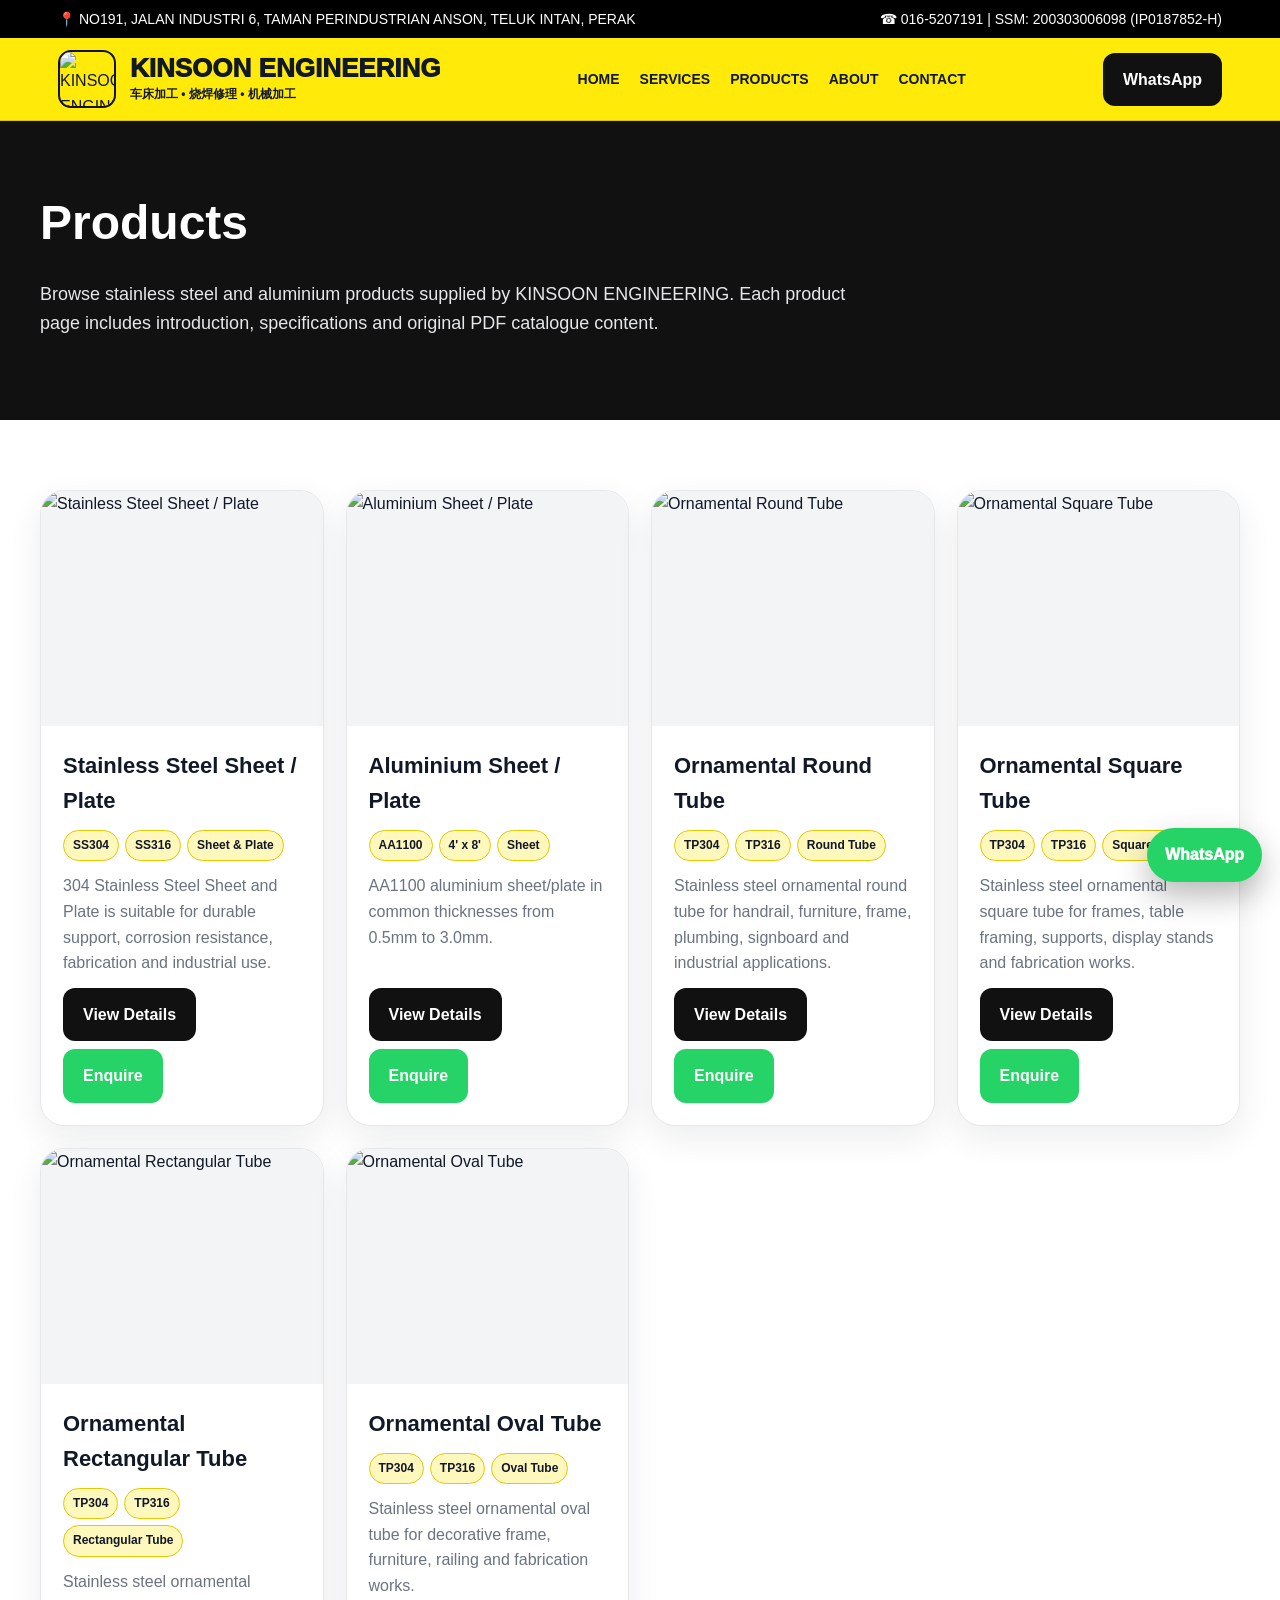
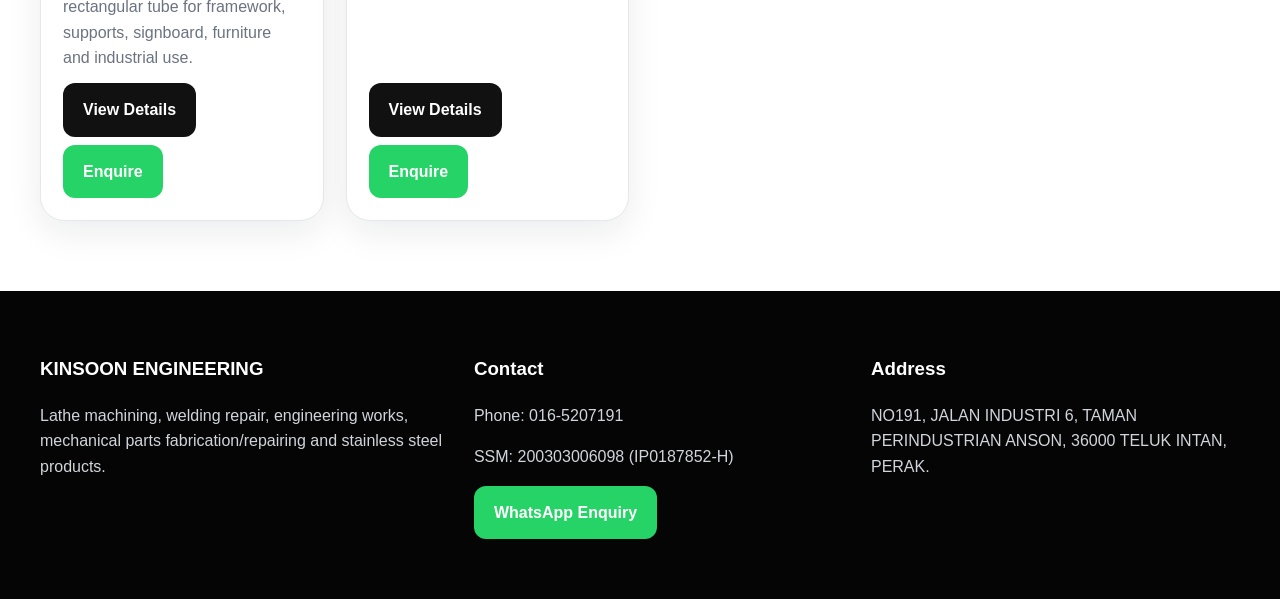
==== products.html @ 834c1af2 "Initial website upload" ====
<!DOCTYPE html><html lang="en"><head><meta charset="UTF-8"><meta name="viewport" content="width=device-width, initial-scale=1.0"><title>Products | KINSOON ENGINEERING</title><link rel="stylesheet" href="style.css"></head><body><div class="topbar"><div class="topbar-inner"><span>📍 NO191, JALAN INDUSTRI 6, TAMAN PERINDUSTRIAN ANSON, TELUK INTAN, PERAK</span><span>☎ 016-5207191 | SSM: 200303006098 (IP0187852-H)</span></div></div>
<header class="header"><div class="nav"><a class="brand" href="index.html"><img src="assets/logo.jpg" alt="KINSOON ENGINEERING"><div><h1>KINSOON ENGINEERING</h1><p>车床加工 • 烧焊修理 • 机械加工</p></div></a><nav class="menu"><a href="index.html">Home</a><a href="index.html#services">Services</a><a href="products.html">Products</a><a href="index.html#about">About</a><a href="index.html#contact">Contact</a></nav><a class="btn btn-dark top" href="https://wa.me/60165207191">WhatsApp</a></div></header><section class="page-hero"><div class="container"><h1>Products</h1><p>Browse stainless steel and aluminium products supplied by KINSOON ENGINEERING. Each product page includes introduction, specifications and original PDF catalogue content.</p></div></section><section class="products"><div class="container"><div class="grid">
<div class="product-card">
  <img src="assets/stainless-sheet.png" alt="Stainless Steel Sheet / Plate">
  <div class="product-body">
    <h3>Stainless Steel Sheet / Plate</h3>
    <div class="badges"><span class="badge">SS304</span><span class="badge">SS316</span><span class="badge">Sheet & Plate</span></div>
    <p>304 Stainless Steel Sheet and Plate is suitable for durable support, corrosion resistance, fabrication and industrial use.</p>
    <div class="product-actions"><a class="btn btn-dark" href="stainless-steel-sheet.html">View Details</a><a class="btn btn-green" href="https://wa.me/60165207191?text=I%20want%20to%20enquire%20about%20Stainless%20Steel%20Sheet%20%2F%20Plate">Enquire</a></div>
  </div>
</div>

<div class="product-card">
  <img src="assets/aluminium-sheet.png" alt="Aluminium Sheet / Plate">
  <div class="product-body">
    <h3>Aluminium Sheet / Plate</h3>
    <div class="badges"><span class="badge">AA1100</span><span class="badge">4' x 8'</span><span class="badge">Sheet</span></div>
    <p>AA1100 aluminium sheet/plate in common thicknesses from 0.5mm to 3.0mm.</p>
    <div class="product-actions"><a class="btn btn-dark" href="aluminium-sheet.html">View Details</a><a class="btn btn-green" href="https://wa.me/60165207191?text=I%20want%20to%20enquire%20about%20Aluminium%20Sheet%20%2F%20Plate">Enquire</a></div>
  </div>
</div>

<div class="product-card">
  <img src="assets/round-tube.png" alt="Ornamental Round Tube">
  <div class="product-body">
    <h3>Ornamental Round Tube</h3>
    <div class="badges"><span class="badge">TP304</span><span class="badge">TP316</span><span class="badge">Round Tube</span></div>
    <p>Stainless steel ornamental round tube for handrail, furniture, frame, plumbing, signboard and industrial applications.</p>
    <div class="product-actions"><a class="btn btn-dark" href="ornamental-round.html">View Details</a><a class="btn btn-green" href="https://wa.me/60165207191?text=I%20want%20to%20enquire%20about%20Ornamental%20Round%20Tube">Enquire</a></div>
  </div>
</div>

<div class="product-card">
  <img src="assets/square-tube.png" alt="Ornamental Square Tube">
  <div class="product-body">
    <h3>Ornamental Square Tube</h3>
    <div class="badges"><span class="badge">TP304</span><span class="badge">TP316</span><span class="badge">Square Tube</span></div>
    <p>Stainless steel ornamental square tube for frames, table framing, supports, display stands and fabrication works.</p>
    <div class="product-actions"><a class="btn btn-dark" href="ornamental-square.html">View Details</a><a class="btn btn-green" href="https://wa.me/60165207191?text=I%20want%20to%20enquire%20about%20Ornamental%20Square%20Tube">Enquire</a></div>
  </div>
</div>

<div class="product-card">
  <img src="assets/rectangular-tube.png" alt="Ornamental Rectangular Tube">
  <div class="product-body">
    <h3>Ornamental Rectangular Tube</h3>
    <div class="badges"><span class="badge">TP304</span><span class="badge">TP316</span><span class="badge">Rectangular Tube</span></div>
    <p>Stainless steel ornamental rectangular tube for framework, supports, signboard, furniture and industrial use.</p>
    <div class="product-actions"><a class="btn btn-dark" href="ornamental-rectangular.html">View Details</a><a class="btn btn-green" href="https://wa.me/60165207191?text=I%20want%20to%20enquire%20about%20Ornamental%20Rectangular%20Tube">Enquire</a></div>
  </div>
</div>

<div class="product-card">
  <img src="assets/oval-tube.png" alt="Ornamental Oval Tube">
  <div class="product-body">
    <h3>Ornamental Oval Tube</h3>
    <div class="badges"><span class="badge">TP304</span><span class="badge">TP316</span><span class="badge">Oval Tube</span></div>
    <p>Stainless steel ornamental oval tube for decorative frame, furniture, railing and fabrication works.</p>
    <div class="product-actions"><a class="btn btn-dark" href="ornamental-oval.html">View Details</a><a class="btn btn-green" href="https://wa.me/60165207191?text=I%20want%20to%20enquire%20about%20Ornamental%20Oval%20Tube">Enquire</a></div>
  </div>
</div></div></div></section><footer id="contact"><div class="footer-grid"><div><h3>KINSOON ENGINEERING</h3><p>Lathe machining, welding repair, engineering works, mechanical parts fabrication/repairing and stainless steel products.</p></div><div><h3>Contact</h3><p>Phone: 016-5207191</p><p>SSM: 200303006098 (IP0187852-H)</p><p><a class="btn btn-green" href="https://wa.me/60165207191">WhatsApp Enquiry</a></p></div><div><h3>Address</h3><p>NO191, JALAN INDUSTRI 6, TAMAN PERINDUSTRIAN ANSON, 36000 TELUK INTAN, PERAK.</p></div></div></footer><a class="float-wa" href="https://wa.me/60165207191">WhatsApp</a></body></html>
---- style.css ----
:root{--yellow:#ffea00;--black:#090909;--dark:#111827;--muted:#6b7280;--line:#e5e7eb;--bg:#f8fafc;--green:#25D366}
*{box-sizing:border-box}
html{scroll-behavior:smooth}
body{margin:0;font-family:Arial,Helvetica,sans-serif;background:var(--bg);color:#111827;line-height:1.6}
a{text-decoration:none;color:inherit}
img{max-width:100%}
.topbar{background:#000;color:#fff;font-size:14px}
.topbar-inner{max-width:1200px;margin:auto;padding:8px 18px;display:flex;justify-content:space-between;gap:12px;flex-wrap:wrap}
.header{position:sticky;top:0;z-index:50;background:rgba(255,234,0,.96);border-bottom:1px solid rgba(0,0,0,.15)}
.nav{max-width:1200px;margin:auto;padding:12px 18px;display:flex;align-items:center;justify-content:space-between;gap:18px}
.brand{display:flex;align-items:center;gap:14px}
.brand img{width:58px;height:58px;border-radius:13px;object-fit:cover;border:2px solid #111}
.brand h1{margin:0;font-size:26px;line-height:1;font-weight:950}
.brand p{margin:4px 0 0;font-size:12px;font-weight:800}
.menu{display:flex;gap:20px;font-weight:900;text-transform:uppercase;font-size:14px}
.btn{display:inline-flex;align-items:center;justify-content:center;gap:8px;padding:12px 18px;border-radius:12px;font-weight:900;border:2px solid transparent}
.btn-dark{background:#111;color:#fff}
.btn-yellow{background:var(--yellow);color:#111;border-color:#111}
.btn-green{background:var(--green);color:#fff}
.btn-white{background:#fff;color:#111}
.hero{position:relative;min-height:78vh;background:#111;color:#fff;display:flex;align-items:center;overflow:hidden}
.hero:before{content:"";position:absolute;inset:0;background:url('assets/logo.jpg') center/cover no-repeat;opacity:.22}
.hero:after{content:"";position:absolute;inset:0;background:linear-gradient(90deg,rgba(0,0,0,.92),rgba(0,0,0,.68),rgba(0,0,0,.2))}
.hero-inner{position:relative;z-index:1;max-width:1200px;margin:auto;width:100%;padding:86px 18px}
.tag{display:inline-block;background:var(--yellow);color:#111;padding:8px 13px;border-radius:999px;font-weight:950;text-transform:uppercase;font-size:13px}
.hero h2{font-size:60px;line-height:1.02;max-width:800px;margin:22px 0 18px;text-transform:uppercase}
.hero p{font-size:20px;max-width:760px;color:#e5e7eb}
.hero-actions{display:flex;gap:14px;flex-wrap:wrap;margin-top:28px}
.stats{background:#111;color:#fff}
.stats-grid{max-width:1200px;margin:auto;padding:28px 18px;display:grid;grid-template-columns:repeat(4,1fr);gap:20px}
.stat{border-left:5px solid var(--yellow);padding-left:15px}
.stat strong{display:block;font-size:20px}
.stat span{color:#d1d5db;font-size:14px}
section{padding:70px 18px}
.container{max-width:1200px;margin:auto}
.section-head{text-align:center;max-width:780px;margin:0 auto 36px}
.section-head .mini{color:#a88d00;text-transform:uppercase;letter-spacing:.14em;font-weight:950}
.section-head h2{font-size:40px;margin:8px 0 10px;line-height:1.15}
.section-head p{color:var(--muted);font-size:17px;margin:0}
.grid{display:grid;grid-template-columns:repeat(auto-fit,minmax(245px,1fr));gap:22px}
.card{background:#fff;border:1px solid var(--line);border-radius:24px;padding:26px;box-shadow:0 10px 28px rgba(15,23,42,.07)}
.card h3{margin:0 0 10px}
.card p{color:var(--muted);margin:0}
.icon{width:54px;height:54px;border-radius:16px;background:#111;color:var(--yellow);display:flex;align-items:center;justify-content:center;font-size:25px;margin-bottom:16px}
.products{background:#fff}
.product-card{background:#fff;border:1px solid var(--line);border-radius:24px;overflow:hidden;box-shadow:0 12px 34px rgba(15,23,42,.08);display:flex;flex-direction:column}
.product-card img{height:235px;width:100%;object-fit:cover;background:#f3f4f6}
.product-body{padding:22px;display:flex;flex-direction:column;gap:12px;flex:1}
.product-body h3{font-size:22px;margin:0}
.badges{display:flex;gap:6px;flex-wrap:wrap}
.badge{background:#fff8bd;border:1px solid #e7c800;padding:5px 9px;border-radius:999px;font-size:12px;font-weight:900}
.product-body p{color:var(--muted);margin:0}
.product-actions{margin-top:auto;display:flex;gap:8px;flex-wrap:wrap}
.about{background:#111;color:#fff}
.about-grid{display:grid;grid-template-columns:1.15fr .85fr;gap:26px;align-items:start}
.about h2{font-size:38px;margin-top:0}
.about p{color:#e5e7eb}
.list{display:grid;gap:12px;margin-top:18px}
.list div{background:rgba(255,255,255,.08);border:1px solid rgba(255,255,255,.1);padding:14px;border-radius:14px}
.cta{background:linear-gradient(135deg,#111,#374151);color:#fff}
.cta-box{display:grid;grid-template-columns:1.4fr .6fr;gap:22px;align-items:center;background:rgba(255,255,255,.07);border:1px solid rgba(255,255,255,.12);border-radius:28px;padding:34px}
.cta h2{font-size:36px;margin:0 0 10px}
.cta p{color:#e5e7eb;margin:0}
footer{background:#050505;color:#fff;padding:44px 18px}
.footer-grid{max-width:1200px;margin:auto;display:grid;grid-template-columns:1.1fr 1fr 1fr;gap:28px}
footer p{color:#d1d5db}
.float-wa{position:fixed;right:18px;bottom:18px;background:var(--green);color:#fff;padding:14px 18px;border-radius:999px;font-weight:950;box-shadow:0 14px 32px rgba(0,0,0,.28);z-index:100}
.page-hero{background:#111;color:#fff;padding:64px 18px;position:relative;overflow:hidden}
.page-hero:before{content:"";position:absolute;inset:0;background:url('assets/logo.jpg') center/cover no-repeat;opacity:.16}
.page-hero .container{position:relative;z-index:1}
.page-hero h1{font-size:48px;margin:0 0 10px}
.page-hero p{font-size:18px;color:#e5e7eb;max-width:820px}
.detail-layout{display:grid;grid-template-columns:1fr 1fr;gap:28px;align-items:start}
.detail-img{border-radius:24px;overflow:hidden;background:#fff;box-shadow:0 12px 30px rgba(15,23,42,.09)}
.detail-img img{width:100%;display:block}
.table-wrap{overflow:auto;background:#fff;border-radius:18px;border:1px solid var(--line);box-shadow:0 8px 24px rgba(15,23,42,.06);margin:18px 0}
table{border-collapse:collapse;width:100%;min-width:650px}
th,td{border:1px solid #d1d5db;padding:10px;text-align:center;font-size:14px}
th{background:#111;color:#fff}
td:first-child, th:first-child{text-align:left}
.note{background:#fff8bd;border:1px solid #e7c800;border-radius:16px;padding:16px;margin:18px 0;color:#111}
.pdf-pages{display:grid;gap:20px}
.pdf-page{background:#fff;border:1px solid var(--line);border-radius:18px;padding:12px;box-shadow:0 8px 24px rgba(15,23,42,.06)}
.pdf-page img{width:100%;border-radius:12px;display:block}
@media(max-width:900px){
.menu{display:none}.hero h2{font-size:42px}.stats-grid{grid-template-columns:repeat(2,1fr)}.about-grid,.cta-box,.footer-grid,.detail-layout{grid-template-columns:1fr}
}
@media(max-width:560px){
.brand h1{font-size:19px}.brand p{font-size:11px}.brand img{width:50px;height:50px}.hero h2{font-size:34px}.hero p{font-size:17px}.section-head h2{font-size:30px}.stats-grid{grid-template-columns:1fr}.nav{padding:10px 14px}.btn-dark.top{display:none}.page-hero h1{font-size:34px}
}
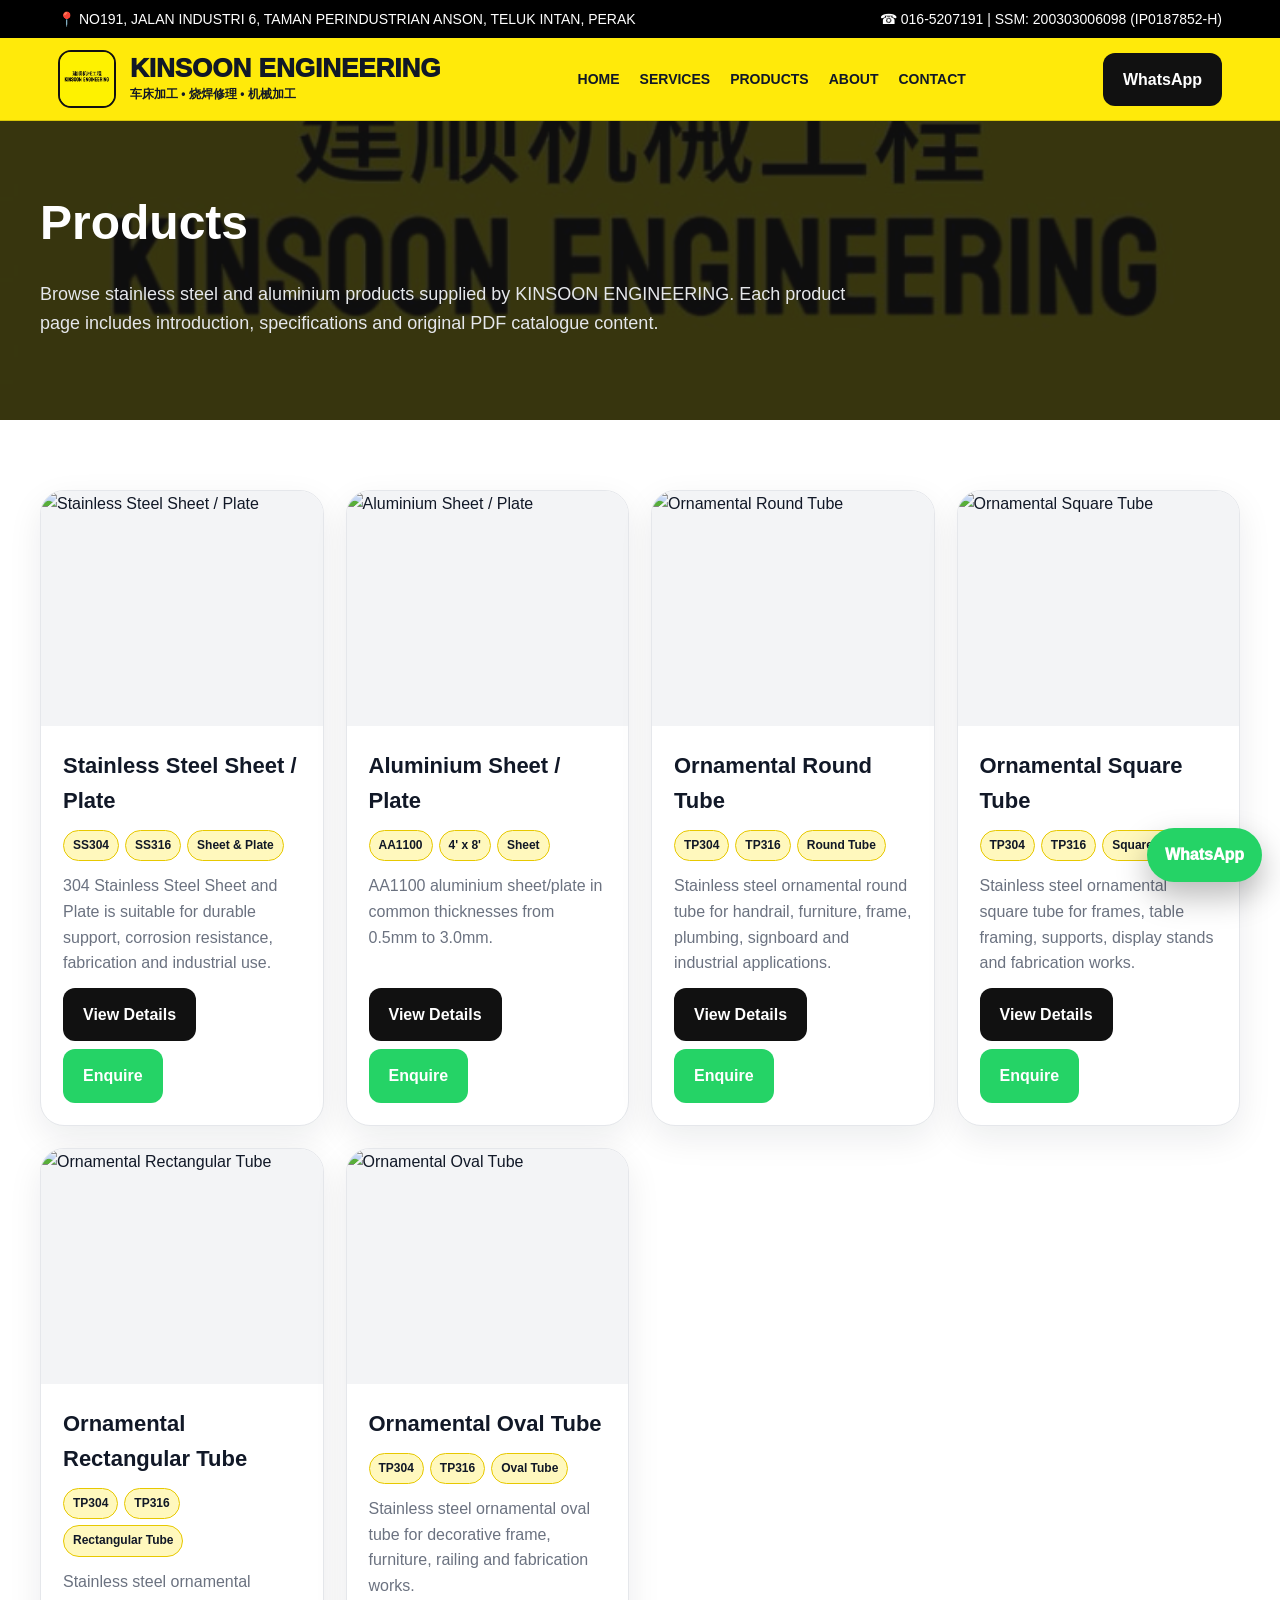
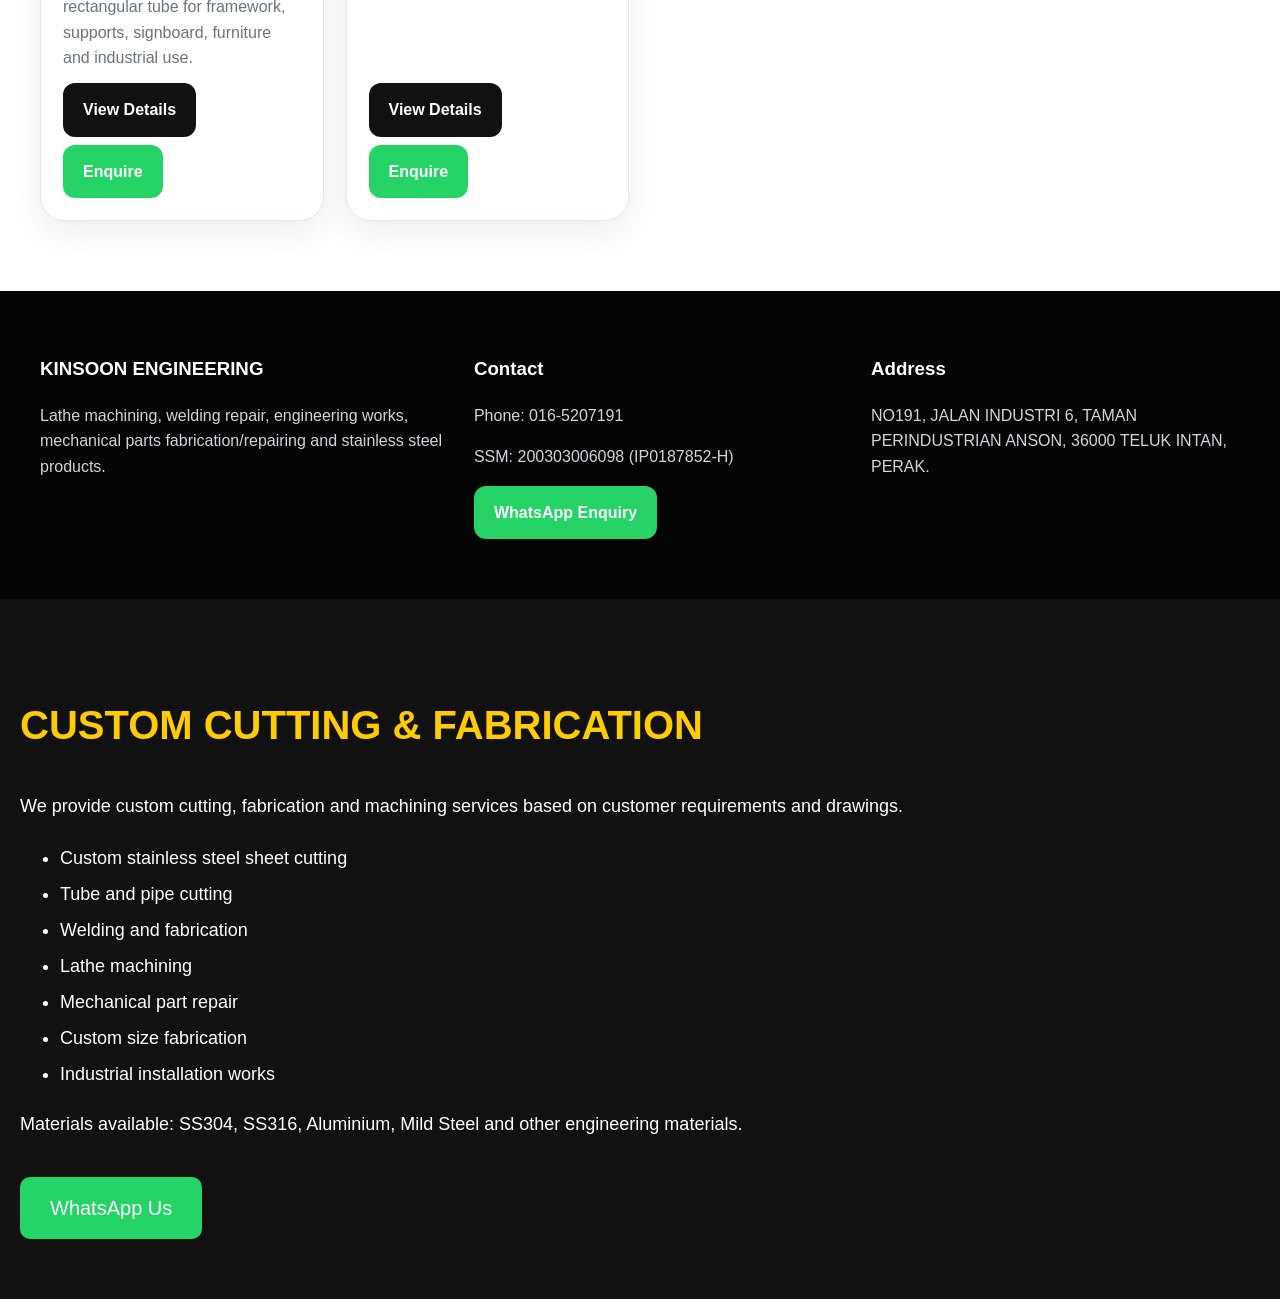
==== commit 8aaecffa: "Add custom fabrication section Added a custom cutting and fabrication section with services offered " ====
--- a/products.html
+++ b/products.html
@@ -58,4 +58,33 @@
     <p>Stainless steel ornamental oval tube for decorative frame, furniture, railing and fabrication works.</p>
     <div class="product-actions"><a class="btn btn-dark" href="ornamental-oval.html">View Details</a><a class="btn btn-green" href="https://wa.me/60165207191?text=I%20want%20to%20enquire%20about%20Ornamental%20Oval%20Tube">Enquire</a></div>
   </div>
-</div></div></div></section><footer id="contact"><div class="footer-grid"><div><h3>KINSOON ENGINEERING</h3><p>Lathe machining, welding repair, engineering works, mechanical parts fabrication/repairing and stainless steel products.</p></div><div><h3>Contact</h3><p>Phone: 016-5207191</p><p>SSM: 200303006098 (IP0187852-H)</p><p><a class="btn btn-green" href="https://wa.me/60165207191">WhatsApp Enquiry</a></p></div><div><h3>Address</h3><p>NO191, JALAN INDUSTRI 6, TAMAN PERINDUSTRIAN ANSON, 36000 TELUK INTAN, PERAK.</p></div></div></footer><a class="float-wa" href="https://wa.me/60165207191">WhatsApp</a></body></html>+</div></div></div></section><footer id="contact"><div class="footer-grid"><div><h3>KINSOON ENGINEERING</h3><p>Lathe machining, welding repair, engineering works, mechanical parts fabrication/repairing and stainless steel products.</p></div><div><h3>Contact</h3><p>Phone: 016-5207191</p><p>SSM: 200303006098 (IP0187852-H)</p><p><a class="btn btn-green" href="https://wa.me/60165207191">WhatsApp Enquiry</a></p></div><div><h3>Address</h3><p>NO191, JALAN INDUSTRI 6, TAMAN PERINDUSTRIAN ANSON, 36000 TELUK INTAN, PERAK.</p></div></div></footer><a class="float-wa" href="https://wa.me/60165207191">WhatsApp</a></body></html>
+<section style="padding:60px 20px;background:#111;color:white;">
+    <h2 style="font-size:40px;color:#ffcc00;">
+        CUSTOM CUTTING & FABRICATION
+    </h2>
+
+    <p style="font-size:18px;line-height:1.8;">
+        We provide custom cutting, fabrication and machining services based on customer requirements and drawings.
+    </p>
+
+    <ul style="line-height:2;font-size:18px;">
+        <li>Custom stainless steel sheet cutting</li>
+        <li>Tube and pipe cutting</li>
+        <li>Welding and fabrication</li>
+        <li>Lathe machining</li>
+        <li>Mechanical part repair</li>
+        <li>Custom size fabrication</li>
+        <li>Industrial installation works</li>
+    </ul>
+
+    <p style="font-size:18px;">
+        Materials available: SS304, SS316, Aluminium, Mild Steel and other engineering materials.
+    </p>
+
+    <a href="https://wa.me/60165207191"
+       style="display:inline-block;background:#25D366;color:white;padding:15px 30px;
+       border-radius:10px;text-decoration:none;font-size:20px;margin-top:20px;">
+       WhatsApp Us
+    </a>
+</section>
